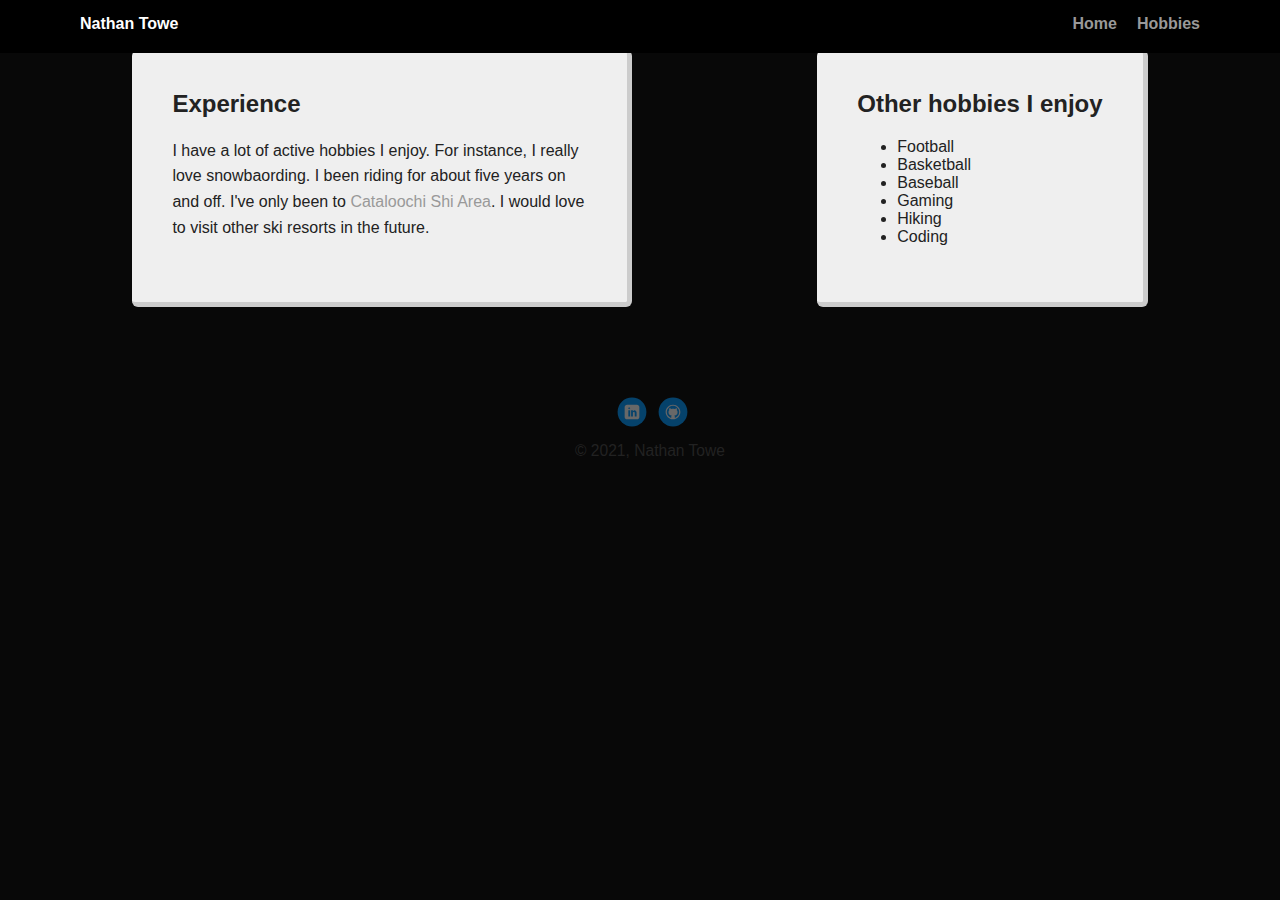
==== experience.html @ 90b04b81 "adding to experience.html and linking to styles.css" ====
<!DOCTYPE html>
<html lang="en">
<head>
    <meta charset="UTF-8">
    <meta http-equiv="X-UA-Compatible" content="IE=edge">
    <meta name="viewport" content="width=device-width, initial-scale=1.0">
    <link rel="stylesheet" href="styles.css">
    <title>Experience</title>
</head>
<body>
    <div class="main-nav">
        <ul class="nav">
          <li class="name">Nathan Towe</li>
          <li><a href="index.html">Home</a></li>
          <li><a href="hobbies.html">Hobbies</a></li>
        </ul>
    </div>

    <main class="flex">
        <div class="card">
            <h2>Experience</h2>
            <p>I have a lot of active hobbies I enjoy. For instance, I really love snowbaording. I been riding for about five years on and off. 
                I've only been to <a href="https://cataloochee.com/" target="_blank">Cataloochi Shi Area</a>. I would love to visit other ski resorts in the future. </p>
        </div>

        <div class="card">
            <h2>Other hobbies I enjoy</h2>
            <ul>
                <li>Football</li>
                <li>Basketball</li>
                <li>Baseball</li>       
                <li>Gaming</li>
                <li>Hiking</li>
                <li>Coding</li>
            </ul>
        </div>

    </main>
    <footer>
        <ul>
            <li><a href="https://www.linkedin.com/" class="social linkedin">LinkedIn</a></li>
            <li><a href="https://github.com/" class="social github">Github</a></li>
          </ul>
          <p class="copyright"> &copy 2021, Nathan Towe</p>
    </footer>
    
</body>
</html>
---- styles.css ----
/* Global Layout Set-up */
* { 
  box-sizing: border-box;
}
  
body {
  margin: 0;
  padding: 0;
  text-align: center;
  font-family: 'Roboto', sans-serif;
  color: #222;
  background: #080808;
}
/* Link Styles */

a {
  text-decoration: none;
  color: #999;
}
a:hover {
  color: #0696a0;
}

/* Section Styles */

.main-nav {
  width: 100%;
  background: black;
  min-height: 30px;
  padding: 10px;
  position: fixed;
  text-align: center;
}
.nav {
  display: flex;
  justify-content: space-around;
  font-weight: 700;
  list-style-type: none;
  margin: 0 auto;
  padding: 0;
}

.nav .name {
    display: block;
    margin-right: auto;
    color: white;
}
.nav li {
  padding: 5px 10px 10px 10px;
}
.nav a {
  transition: all .5s;
  
}
.nav a:hover {
  color: #059c9c;
  font-size: 20px;
}

.index-header {
  text-align: center;
  background: url('images/asheville3.jpg') no-repeat top center ;
  background-size: cover;
  overflow: hidden;
  padding-top: 60px;
  
}

.hobbies-header{
  text-align: center;
  background: url('images/snowboarding.jpg') no-repeat top center ;
  background-size: cover;
  overflow: hidden;
  padding-top: 60px;
  background-position: center center;
  

}
header {
  line-height: 1.5;
}
header .profile-image {
  margin-top: 50px;
  width: 150px;
  height: 150px;
  border-radius: 50%;
  border: 3px solid white;
  transition: all 1s;
}
.hobbies-image{
  margin-top: 50px;
  width: 150px;
  height: 150px;
  border-radius: 50%;
  border: 3px solid white;
  transition: all .5s;
}
header .profile-image:hover {
  transform: scale(1.5) rotate(360deg);
  border-color:#059c9c;
}
.tag {
  background-color: #efefef;
  color: black;
  padding: 10px;
  border-radius: 5px;
  display: table;
  margin: 10px auto;
  
  
} 
.location {
  background-color: #222;
  color: rgb(219, 219, 203);
}
.card {
  margin: 30px;
  padding: 20px 40px 40px;
  max-width: 500px;
  text-align: left;
  background: #efefef;
  border-bottom: 5px solid #ccc;
  border-right: 5px solid #ccc;
  border-radius: 6px;
  transition: all .5s;
}
.card:hover {
  border-color: #059c9c;
}

ul.skills {
  padding: 0;
  text-align: center;
}

.skills li {
  border-radius: 6px;
  display: inline-block;
  background: #ff9904;
  color: white;
  padding: 5px 10px;
  margin: 2px;
}

.skills li:nth-child(odd) {
  background: #0399ff;
}

footer {
  width: 100%;
  min-height: 30px;
  padding: 20px 0 40px 20px;
}

footer .copyright {
  top: -8px;
  font-size: .75em;
}

footer ul {
  list-style-type: none;
  margin: 0;
  padding: 0;
}

footer ul li {
  display: inline-block;
}

a.social {
  display: inline-block;
  text-indent: -9999px;
  margin-left: 5px;
  width: 30px;
  height: 30px;
  background-size: 30px 30px;
  opacity: .4;
  transition: all .5s;
}
a.twitter {
  background-image: url(images/twitter.svg);
}
a.linkedin {
  background-image: url(images/linkedin.svg);
}
a.github {
  background-image: url(images/github.svg);
}
a.social:hover {
  opacity: 1;
}
.clearfix {
  clear: both;
}

/* Styles for larger screens */
@media screen and (min-width: 720px) {
  
  .flex {
      display: -ms-flexbox;      /* TWEENER - IE 10 */
      display: flex; 
      max-width: 1200px;
      -ms-flex-pack: distribute;
      justify-content: space-around;
      margin: 0 auto;
  }

  header {
    min-height: 470px;
  }

  .nav {
    max-width: 1200px;
    padding: 0 30px;
  }


  main {
    padding-top: 20px;
  }

  main p {
    line-height: 1.6em;
  }

  footer {
    font-size: 1.3em;
    max-width: 1200px;
    margin: 40px auto;
  }

}
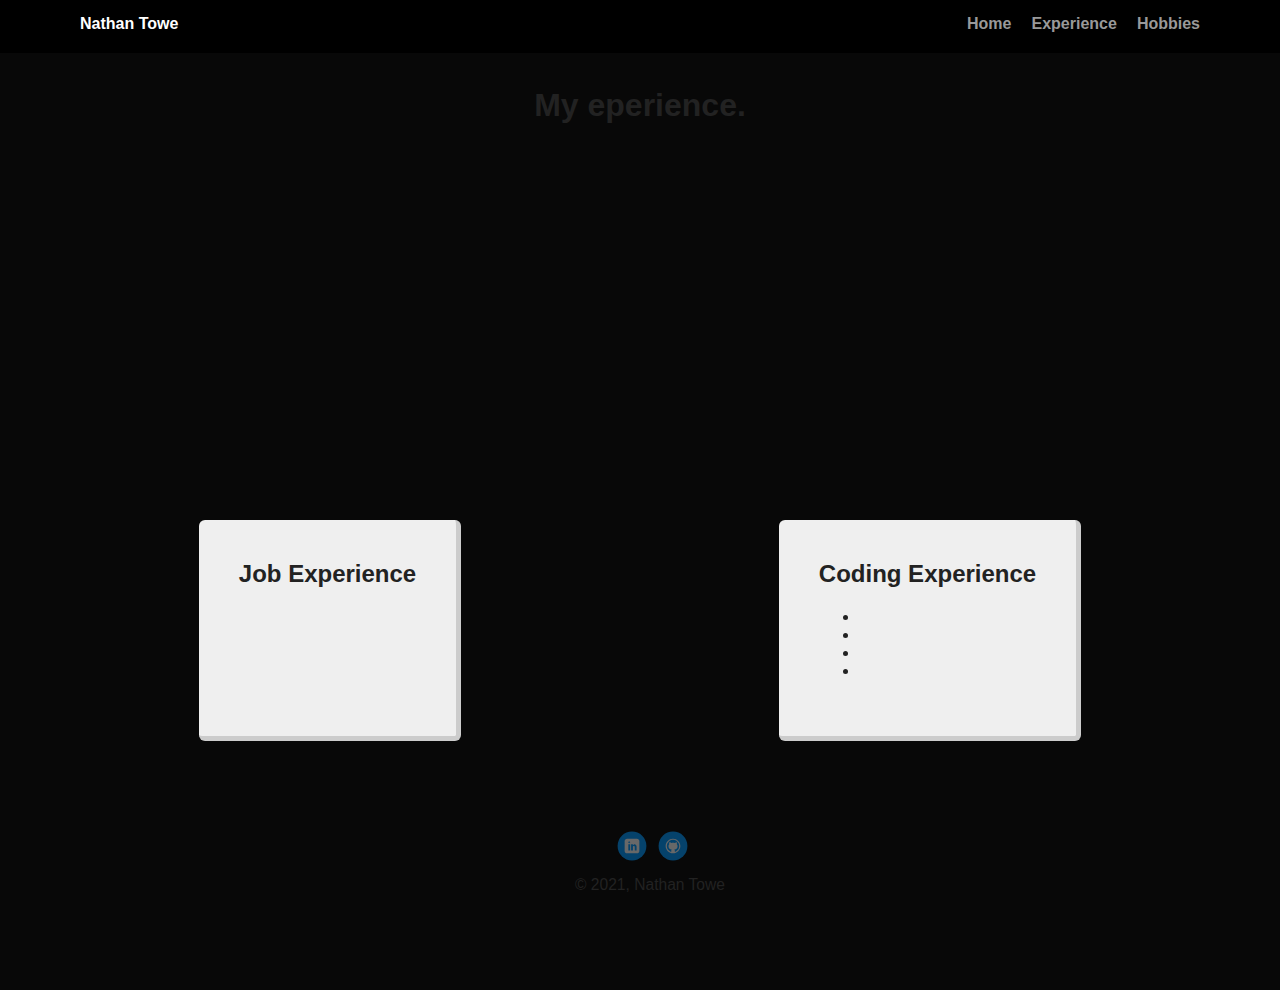
==== commit fead054f: "add content and image to experience.html" ====
--- a/experience.html
+++ b/experience.html
@@ -12,26 +12,28 @@
         <ul class="nav">
           <li class="name">Nathan Towe</li>
           <li><a href="index.html">Home</a></li>
+          <li><a href="experience.html">Experience</a></li>
           <li><a href="hobbies.html">Hobbies</a></li>
         </ul>
     </div>
 
+    <header class="experience-header">
+        <h1>My eperience.</h1>
+    </header>
+
     <main class="flex">
         <div class="card">
-            <h2>Experience</h2>
-            <p>I have a lot of active hobbies I enjoy. For instance, I really love snowbaording. I been riding for about five years on and off. 
-                I've only been to <a href="https://cataloochee.com/" target="_blank">Cataloochi Shi Area</a>. I would love to visit other ski resorts in the future. </p>
+            <h2>Job Experience</h2>
+            <p></p>
         </div>
 
         <div class="card">
-            <h2>Other hobbies I enjoy</h2>
+            <h2>Coding Experience</h2>
             <ul>
-                <li>Football</li>
-                <li>Basketball</li>
-                <li>Baseball</li>       
-                <li>Gaming</li>
-                <li>Hiking</li>
-                <li>Coding</li>
+                <li></li>
+                <li></li>
+                <li></li>
+                <li></li>
             </ul>
         </div>
 
--- a/styles.css
+++ b/styles.css
@@ -73,8 +73,15 @@
   overflow: hidden;
   padding-top: 60px;
   background-position: center center;
-  
-
+}
+
+.experience-header{
+  text-align: center;
+  background: url('images/oldnavy.jpg') no-repeat top center ;
+  background-size: cover;
+  overflow: hidden;
+  padding-top: 60px;
+  background-position: center center;
 }
 header {
   line-height: 1.5;
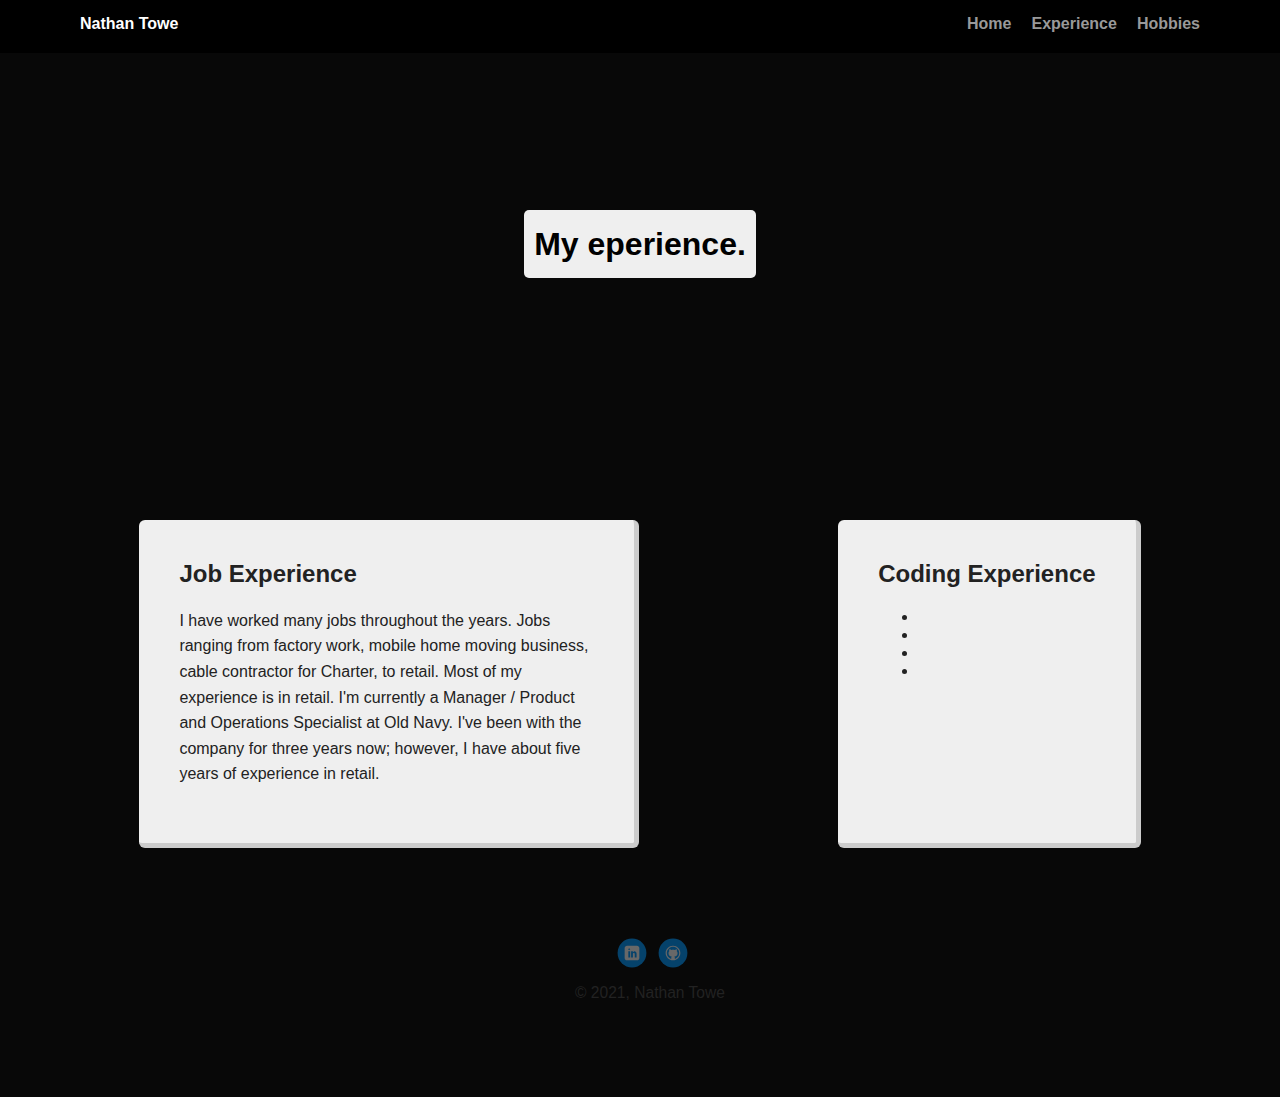
==== commit 9e9938aa: "adding to experience.html and added link in hobbies.html" ====
--- a/experience.html
+++ b/experience.html
@@ -18,17 +18,22 @@
     </div>
 
     <header class="experience-header">
-        <h1>My eperience.</h1>
+        <h1 class="tag name">My eperience.</h1>
     </header>
 
     <main class="flex">
         <div class="card">
             <h2>Job Experience</h2>
-            <p></p>
+            <p>I have worked many jobs throughout the years. Jobs ranging from factory work, mobile home moving business,
+                cable contractor for Charter, to retail. Most of my experience is in retail.
+                I'm currently a Manager / Product and Operations Specialist at Old Navy. I've been 
+                with the company for three years now; however, I have about five years of experience in retail.
+            </p>
         </div>
 
         <div class="card">
             <h2>Coding Experience</h2>
+            <p></p>
             <ul>
                 <li></li>
                 <li></li>
--- a/styles.css
+++ b/styles.css
@@ -30,6 +30,7 @@
   padding: 10px;
   position: fixed;
   text-align: center;
+  
 }
 .nav {
   display: flex;
@@ -71,7 +72,7 @@
   background: url('images/snowboarding.jpg') no-repeat top center ;
   background-size: cover;
   overflow: hidden;
-  padding-top: 60px;
+  padding-top: 200px;
   background-position: center center;
 }
 
@@ -80,8 +81,9 @@
   background: url('images/oldnavy.jpg') no-repeat top center ;
   background-size: cover;
   overflow: hidden;
-  padding-top: 60px;
+  padding-top: 200px;
   background-position: center center;
+
 }
 header {
   line-height: 1.5;
@@ -112,10 +114,9 @@
   padding: 10px;
   border-radius: 5px;
   display: table;
-  margin: 10px auto;
-  
-  
+  margin: 10px auto; 
 } 
+
 .location {
   background-color: #222;
   color: rgb(219, 219, 203);
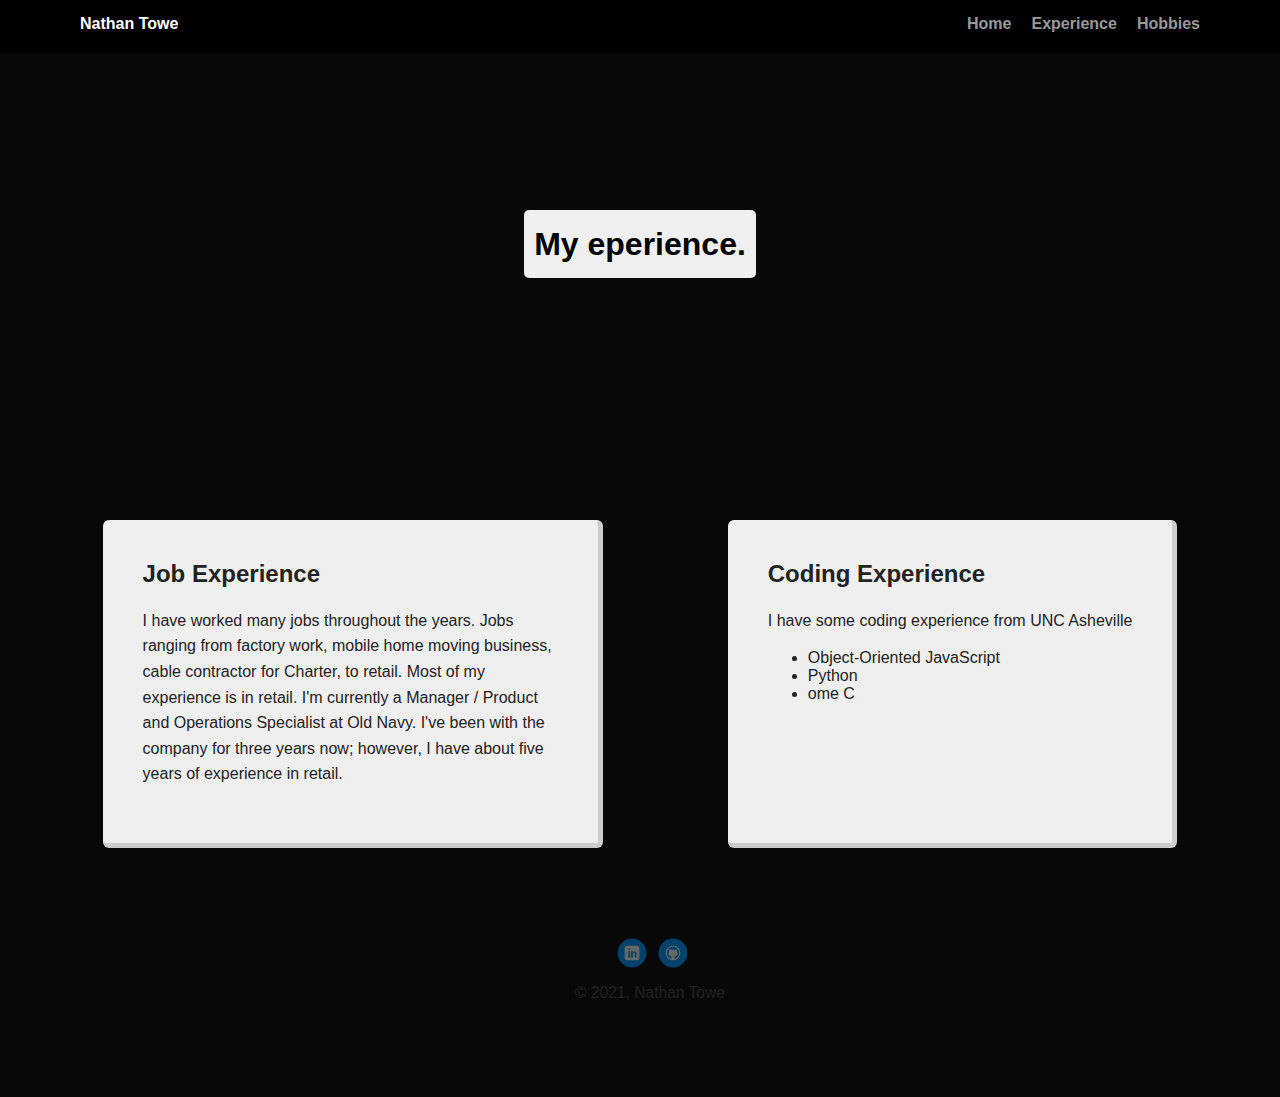
==== commit c59e23de: "add item to coding experience list" ====
--- a/experience.html
+++ b/experience.html
@@ -33,12 +33,11 @@
 
         <div class="card">
             <h2>Coding Experience</h2>
-            <p></p>
+            <p>I have some coding experience from UNC Asheville</p>
             <ul>
-                <li></li>
-                <li></li>
-                <li></li>
-                <li></li>
+                <li>Object-Oriented JavaScript</li>
+                <li>Python</li>
+                <li>ome C</li>
             </ul>
         </div>
 
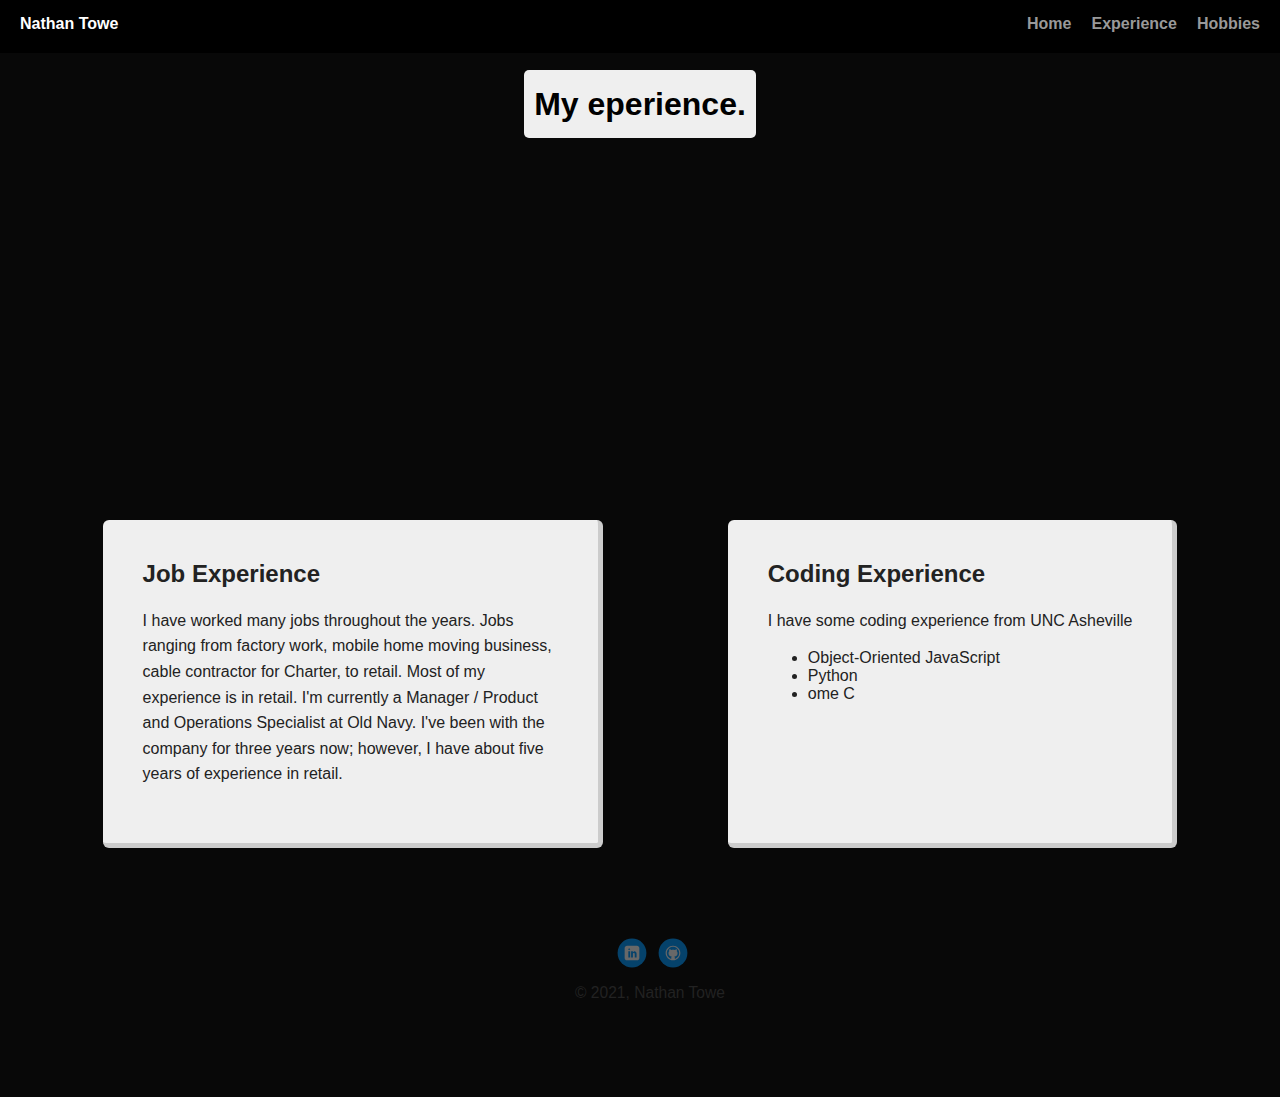
==== commit 2f15ce79: "changes" ====
--- a/experience.html
+++ b/experience.html
@@ -8,30 +8,30 @@
     <title>Experience</title>
 </head>
 <body>
-    <div class="main-nav">
-        <ul class="nav">
+    <nav>
+        <ul class="nav-list">
           <li class="name">Nathan Towe</li>
           <li><a href="index.html">Home</a></li>
           <li><a href="experience.html">Experience</a></li>
           <li><a href="hobbies.html">Hobbies</a></li>
         </ul>
-    </div>
+    </nav>
 
     <header class="experience-header">
         <h1 class="tag name">My eperience.</h1>
     </header>
 
     <main class="flex">
-        <div class="card">
+        <section>
             <h2>Job Experience</h2>
             <p>I have worked many jobs throughout the years. Jobs ranging from factory work, mobile home moving business,
                 cable contractor for Charter, to retail. Most of my experience is in retail.
                 I'm currently a Manager / Product and Operations Specialist at Old Navy. I've been 
                 with the company for three years now; however, I have about five years of experience in retail.
             </p>
-        </div>
+        </section>
 
-        <div class="card">
+        <section>
             <h2>Coding Experience</h2>
             <p>I have some coding experience from UNC Asheville</p>
             <ul>
@@ -39,7 +39,7 @@
                 <li>Python</li>
                 <li>ome C</li>
             </ul>
-        </div>
+        </section>
 
     </main>
     <footer>
--- a/styles.css
+++ b/styles.css
@@ -23,7 +23,7 @@
 
 /* Section Styles */
 
-.main-nav {
+nav {
   width: 100%;
   background: black;
   min-height: 30px;
@@ -32,7 +32,7 @@
   text-align: center;
   
 }
-.nav {
+.nav-list {
   display: flex;
   justify-content: space-around;
   font-weight: 700;
@@ -41,19 +41,19 @@
   padding: 0;
 }
 
-.nav .name {
+.nav-list .name {
     display: block;
     margin-right: auto;
     color: white;
 }
-.nav li {
+.nav-list li {
   padding: 5px 10px 10px 10px;
 }
-.nav a {
-  transition: all .5s;
-  
-}
-.nav a:hover {
+.nav-list a {
+  transition: all .5s;
+  
+}
+.nav-list a:hover {
   color: #059c9c;
   font-size: 20px;
 }
@@ -72,7 +72,7 @@
   background: url('images/snowboarding.jpg') no-repeat top center ;
   background-size: cover;
   overflow: hidden;
-  padding-top: 200px;
+  padding-top: 60px;
   background-position: center center;
 }
 
@@ -81,7 +81,7 @@
   background: url('images/oldnavy.jpg') no-repeat top center ;
   background-size: cover;
   overflow: hidden;
-  padding-top: 200px;
+  padding-top: 60px;
   background-position: center center;
 
 }
@@ -121,7 +121,7 @@
   background-color: #222;
   color: rgb(219, 219, 203);
 }
-.card {
+section {
   margin: 30px;
   padding: 20px 40px 40px;
   max-width: 500px;
@@ -132,7 +132,7 @@
   border-radius: 6px;
   transition: all .5s;
 }
-.card:hover {
+section:hover {
   border-color: #059c9c;
 }
 
